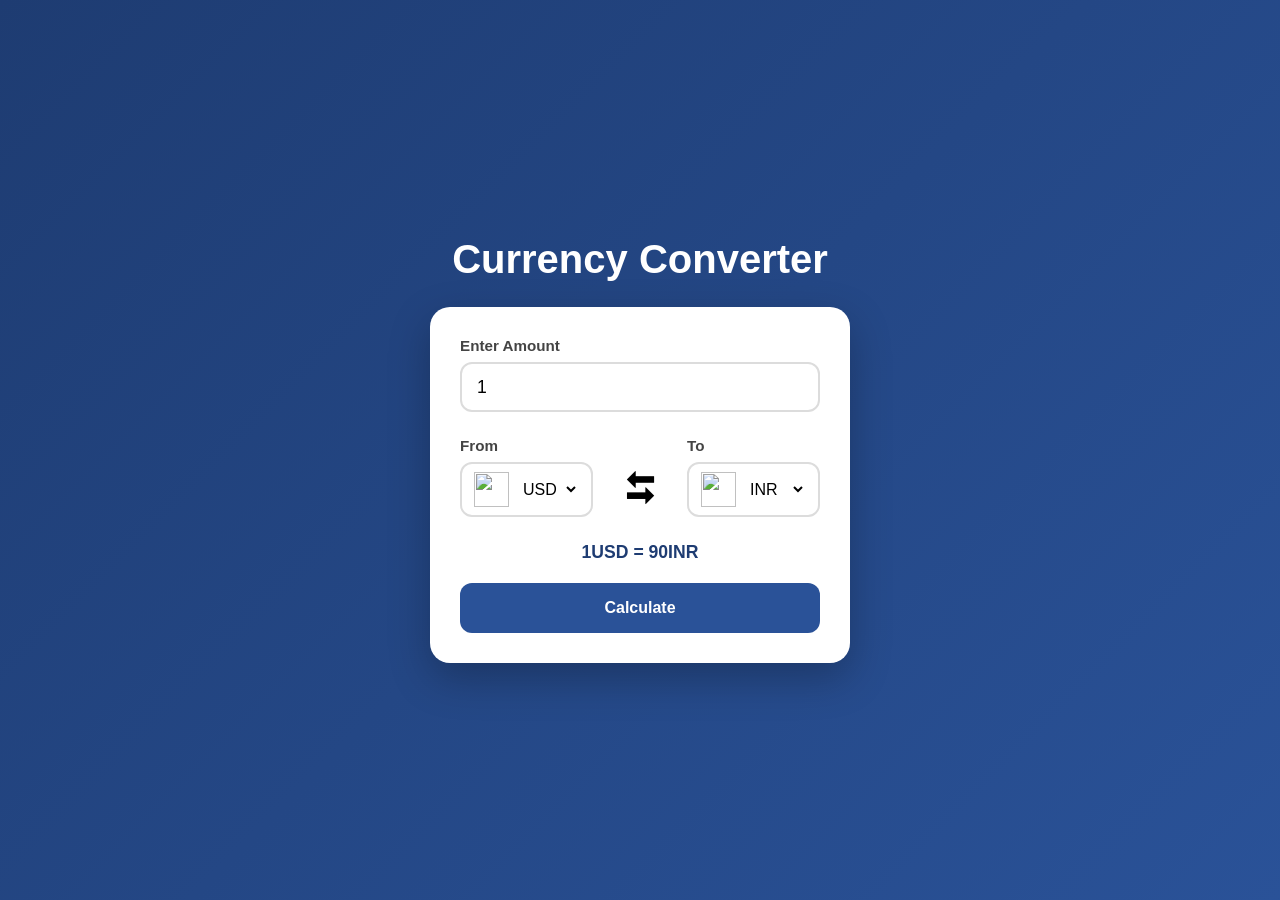
==== index.html @ e3b6bc61 "fix some errors" ====
<!DOCTYPE html>
<html lang="en">

<head>
    <meta charset="UTF-8">
    <meta name="viewport" content="width=device-width, initial-scale=1.0">
    <title>Currency convertor</title>
    <link rel="stylesheet" href="style.css">

</head>

<body>

    <p class="title">Currency Converter</p>

    <div class="container">
        <form action="">
            <div class="amount">
                <p>Enter Amount</p>
                <input class="ammount" type="number" value="1">

            </div>

            <div class="select-container">
                <div class="both from">
                    <p>From</p>
                    <div class="select1 select">
                        <img class="flag1 flag" src="https://flagsapi.com/US/flat/64.png" alt="">
                        <select name="from" class="select1-select">
                        </select>
                    </div>
                </div>
                <img class="arrow" src="/pngtree-vector-exchange-icon-png-image_956692-removebg-preview.png" alt=""
                    srcset="">
                <div class="both to">
                    <p>To</p>
                    <div class="select2 select">
                        <img class="flag2 flag" src="https://flagsapi.com/IN/flat/64.png" alt="">
                        <select name="to" class="select2-select">
                        </select>
                    </div>
                </div>
            </div>

            <div>
                <p class="msg">1USD = 90INR</p>
                <button class="btn"> Calculate

                </button>
            </div>
        </form>


    </div>

    <script src="codes.js"></script>
    <script src="script.js"></script>
</body>

</html>
---- style.css ----
* {
    margin: 0;
    padding: 0;
    box-sizing: border-box;
    font-family: "Poppins", sans-serif;
}

body {
    min-height: 100vh;
    background: linear-gradient(135deg, #1e3c72, #2a5298);
    display: flex;
    flex-direction: column;
    justify-content: center;
    align-items: center;
}

.title {
    color: white;
    font-size: 2.5rem;
    font-weight: 700;
    margin-bottom: 25px;
}

.container {
    width: 420px;
    background: white;
    padding: 30px;
    border-radius: 20px;
    box-shadow: 0 15px 40px rgba(0, 0, 0, 0.25);
}

.amount p,
.both p {
    font-size: 0.95rem;
    font-weight: 600;
    color: #444;
    margin-bottom: 8px;
}

.amount input {
    width: 100%;
    height: 50px;
    border: 2px solid #dcdcdc;
    border-radius: 12px;
    padding: 0 15px;
    font-size: 1.1rem;
    outline: none;
    transition: 0.3s;
}

.amount input:focus {
    border-color: #2a5298;
}

.select-container {
    display: flex;
    justify-content: space-between;
    align-items: center;
    margin: 25px 0;
}

.select {
    display: flex;
    align-items: center;
    gap: 10px;
    border: 2px solid #dcdcdc;
    border-radius: 12px;
    padding: 8px 12px;
    margin-top: 8px;
}

.flag {
    width: 35px;
    height: 35px;
    object-fit: cover;
}

select {
    border: none;
    outline: none;
    font-size: 1rem;
    cursor: pointer;
    background: transparent;
}

.arrow {
    width: 45px;
    height: 45px;
    margin-top: 20px;
}

.msg {
    text-align: center;
    font-size: 1.1rem;
    font-weight: 600;
    color: #1e3c72;
    margin: 20px 0;
}

.btn {
    width: 100%;
    height: 50px;
    border: none;
    border-radius: 12px;
    background: #2a5298;
    color: white;
    font-size: 1rem;
    font-weight: 600;
    cursor: pointer;
    transition: 0.3s;
}

.btn:hover {
    transform: translateY(-2px);
    box-shadow: 0 8px 20px rgba(42, 82, 152, 0.4);
}

.btn:active {
    transform: scale(0.98);
}

@media (max-width: 500px) {
    .container {
        width: 90%;
        padding: 20px;
    }

    .select-container {
        flex-direction: column;
        gap: 20px;
    }

    .arrow {
        transform: rotate(90deg);
        margin: 0;
    }
}
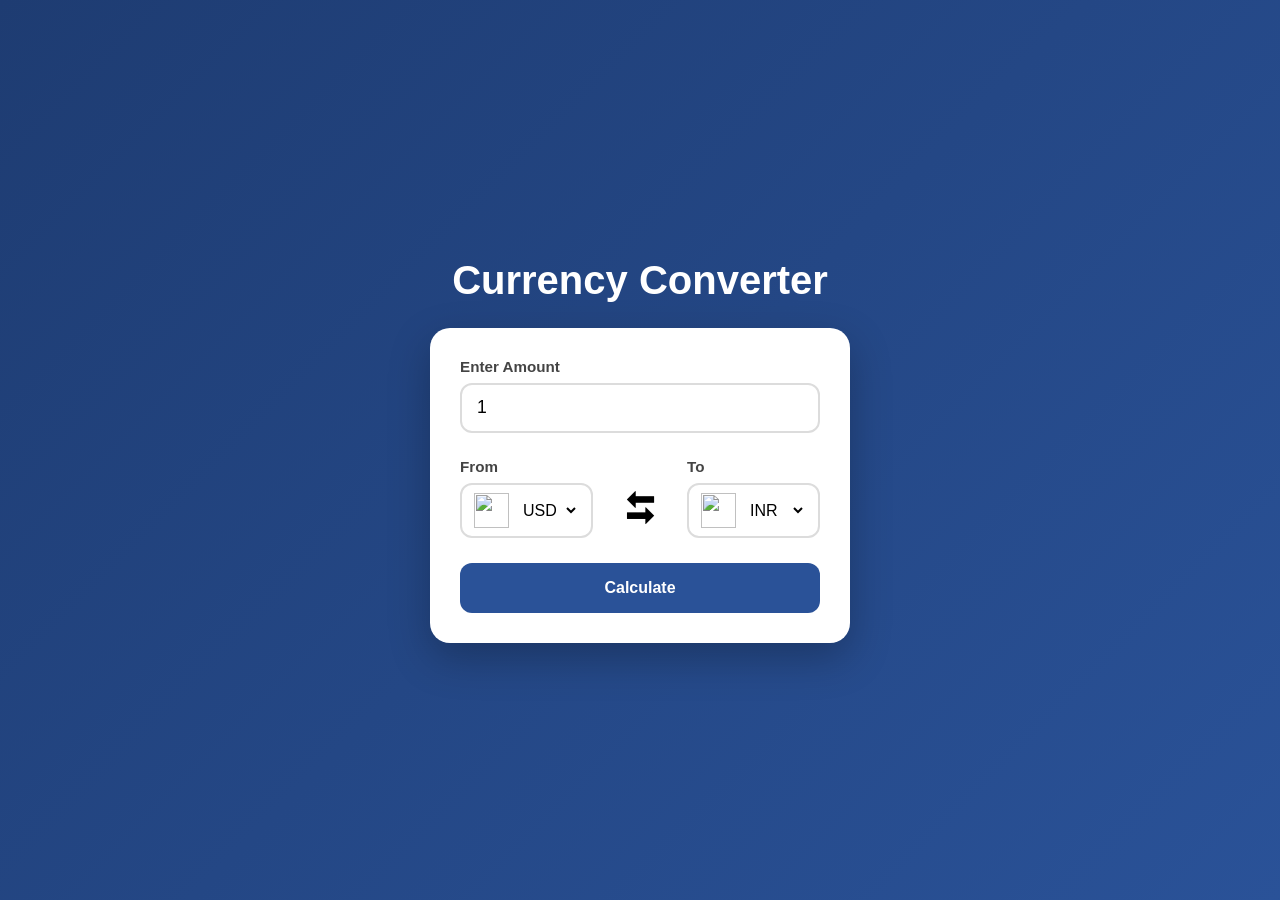
==== commit a2456937: "fix some errors" ====
--- a/index.html
+++ b/index.html
@@ -30,7 +30,7 @@
                         </select>
                     </div>
                 </div>
-                <img class="arrow" src="/pngtree-vector-exchange-icon-png-image_956692-removebg-preview.png" alt=""
+                <img class="arrow" src="pngtree-vector-exchange-icon-png-image_956692-removebg-preview.png" alt=""
                     srcset="">
                 <div class="both to">
                     <p>To</p>
@@ -43,7 +43,7 @@
             </div>
 
             <div>
-                <p class="msg">1USD = 90INR</p>
+                <p class="msg"> </p>
                 <button class="btn"> Calculate
 
                 </button>
